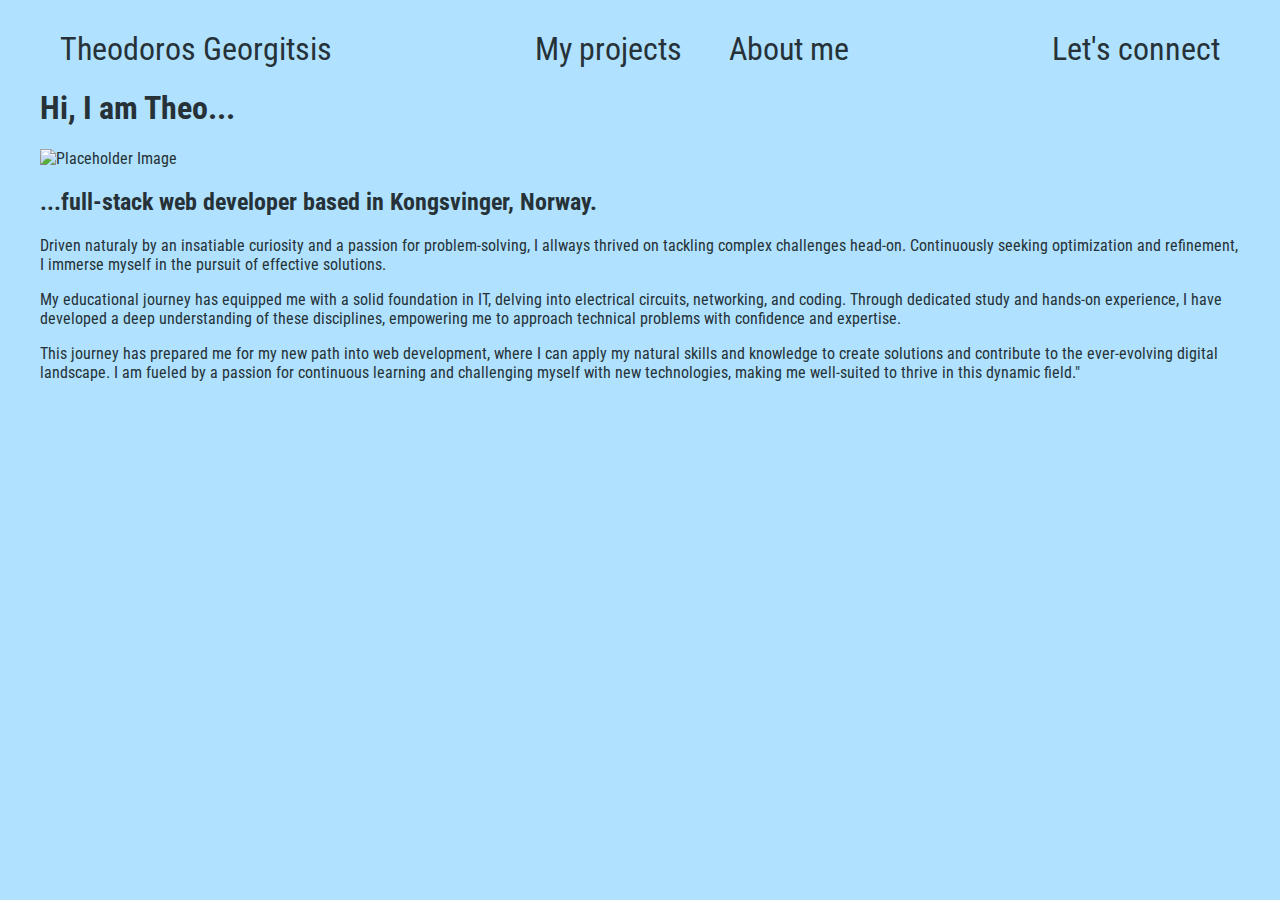
==== about.html @ 49977454 "feature: changed text" ====
<!DOCTYPE html>
<html lang="en">
	<head>
		<meta charset="UTF-8">
		<meta name="viewport"
			content="width=device-width, initial-scale=1.0">
		<title>
			Theodoros Georgitsis Web Developer Portfolio
		</title>
		<!-- favicon -->
		<link rel="apple-touch-icon" sizes="180x180" href="./images/favicons/apple-touch-icon.png">
		<link rel="icon" type="image/png" sizes="32x32" href="./images/favicons/favicon-32x32.png">
		<link rel="icon" type="image/png" sizes="16x16" href="./images/favicons/favicon-16x16.png">
		<link rel="manifest" href="/site.webmanifest">
		<!-- style sheets -->
		<link rel="stylesheet" type="text/css" href="https://cdnjs.cloudflare.com/ajax/libs/normalize/8.0.0/normalize.min.css">
		<link rel="stylesheet" type="text/css" href="./css/styles.css">
		<link rel="stylesheet" type="text/css" href="./css/about.css">
		<!-- font -->
		<link rel="preconnect" href="https://fonts.googleapis.com">
		<link rel="preconnect" href="https://fonts.gstatic.com" crossorigin>
		<link href="https://fonts.googleapis.com/css2?family=Roboto+Condensed:ital,wght@0,100..900;1,100..900&display=swap" rel="stylesheet">
	</head>
	<body>
		<header>
			<ul class="menu">
				<li>
					<a class="menuItem"
						href="projects.html">
						My projects
					</a>
				</li>
				<li>
					<a class="menuItem"
						href="about.html">
						About me
					</a>
				</li>
				<li>
					<a class="menuItem"
						href="contact.html">
						Let's connect
					</a>
				</li>
			</ul>
			<div class="navigation-smaller-screens">
				<div class="page-logo-div">
					<a href="./index.html"
						class="page-logo-link">
						Theodoros Georgitsis
					</a>
				</div>
				<div class="middle-stretch-section"></div>
				<div class="collapsible-menu">
					<button class="hamburger menu-icon"></button>
				</div>
			</div>
			<div class="navigation-bigger-screens">
				<div class="page-logo-div">
					<a href="./index.html"
						class="page-logo-link">
						Theodoros Georgitsis
					</a>
				</div>
				<div class="middle-stretch-section">
					<a href="projects.html">My projects</a>
					<a href="about.html">About me</a>
				</div>
				<div class="lets-connect">
					<a href="contact.html">Let's connect</a>
				</div>
			</div>

		</header>
		<main>
			<h1 class="main-header">Hi, I am Theo...</h1>
			<div class="about-content">
				<div class="left-column">

					<img src="https://picsum.photos/300/300"
						alt="Placeholder Image">
				</div>
				<div class="right-column">
					<h2>
						...full-stack web developer based in Kongsvinger, Norway.
					</h2>
					<p>
						Driven naturaly by an insatiable curiosity and a passion for problem-solving, I allways thrived on tackling complex challenges head-on. Continuously seeking optimization and refinement, I immerse myself in the pursuit of effective solutions.
					</p>
					<p>
						My educational journey has equipped me with a solid foundation in IT, delving into electrical circuits, networking, and coding. Through dedicated study and hands-on experience, I have developed a deep understanding of these disciplines, empowering me to approach technical problems with confidence and expertise.
					</p>
					<p>
						This journey has prepared me for my new path into web development, where I can apply my natural skills and knowledge to create solutions and contribute to the ever-evolving digital landscape. I am fueled by a passion for continuous learning and challenging myself with new technologies, making me well-suited to thrive in this dynamic field."
					</p>

				</div>

			</div>
		</main>
		<footer></footer>

		<script src="./js/collapsiblemenu.js"></script>
	</body>
</html>
---- css/styles.css ----
* {
  box-sizing: border-box;
}

:root a {
  color: #263238;
}
:root a:visited {
  color: #263238;
}
:root a:hover {
  color: #263238;
}
:root a:active {
  color: #263238;
}

body {
  font-family: "Roboto Condensed", sans-serif;
  background-color: #b0e2ff;
  color: #263238;
  max-width: 1200px;
  margin: 30px auto;
}

header {
  font-family: "Roboto Condensed", sans-serif;
  background-color: #b0e2ff;
  color: #263238;
  font-size: xx-large;
}

.page-logo-div {
  text-decoration: none;
  align-self: center;
}

.navigation-smaller-screens {
  display: flex;
}
.navigation-smaller-screens a {
  text-decoration: none;
}
.navigation-smaller-screens .page-logo-div {
  flex-grow: 0;
}
.navigation-smaller-screens .middle-stretch-section {
  flex-grow: 1;
}
.navigation-smaller-screens .collapsible-menu {
  flex-grow: 0;
}

.navigation-bigger-screens {
  display: flex;
}
.navigation-bigger-screens a {
  text-decoration: none;
}
.navigation-bigger-screens a:active, .navigation-bigger-screens a:hover {
  text-decoration: underline;
}
.navigation-bigger-screens .page-logo-div {
  margin-left: 20px;
  flex-grow: 0;
}
.navigation-bigger-screens .page-logo-div a {
  text-decoration: none;
}
.navigation-bigger-screens .middle-stretch-section {
  flex-grow: 1;
  text-align: center;
}
.navigation-bigger-screens .middle-stretch-section a {
  margin: 0 20px;
}
.navigation-bigger-screens .lets-connect {
  flex-grow: 0;
  margin-right: 20px;
}

.menu {
  background-color: #263238;
  list-style-type: none;
  padding-left: 0px;
  position: fixed;
  transform: translateY(-100%);
  transition: transform 0.5s;
  margin: 0;
  top: 0;
  left: 0;
  right: 0;
  bottom: 0;
  z-index: 99;
}
.menu li {
  text-align: center;
  border: 1px solid #263238;
  padding: 10px 20px;
}
.menu li a {
  text-decoration: none;
  color: #fff;
}
.menu li a:visited {
  color: #fff;
}
.menu li a:hover, .menu li a:active {
  color: #fff;
  text-decoration: underline;
}

.show-menu {
  transform: translateY(85px);
}

.hamburger {
  height: 50px;
  width: 50px;
  border: none;
}

.menu-icon {
  background: url("../images/menu-icon.png");
}

.close-icon {
  background: url("../images/close-icon.png");
}

@media all and (max-width: 850px) {
  .navigation-bigger-screens {
    display: none;
  }
}
@media all and (min-width: 851px) and (max-width: 1023px) {
  .navigation-smaller-screens {
    display: none;
  }
}
@media (min-width: 1024px) {
  .navigation-smaller-screens {
    display: none;
  }
}/*# sourceMappingURL=styles.css.map */
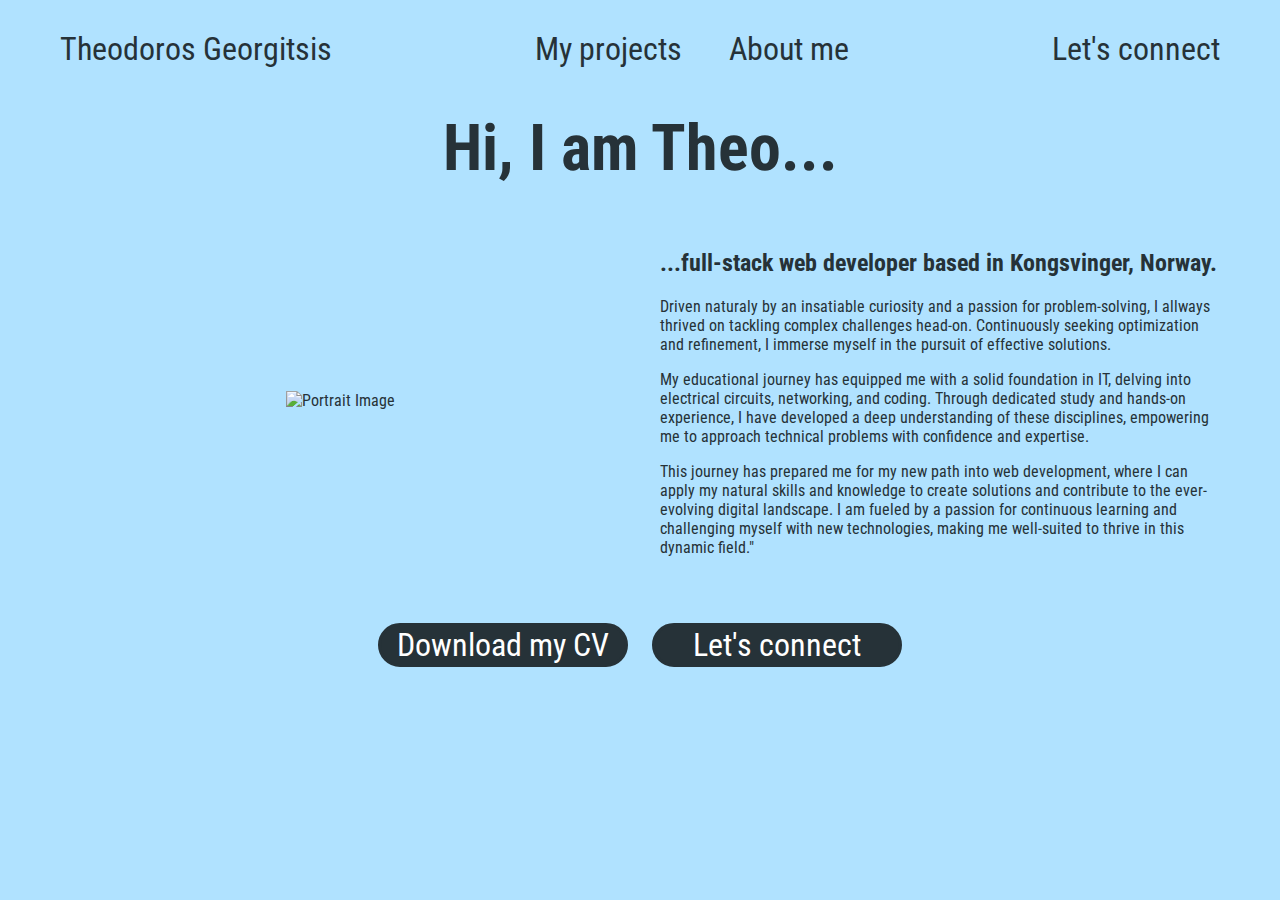
==== commit d3824b0e: "feature: defined animations" ====
--- a/about.html
+++ b/about.html
@@ -77,8 +77,8 @@
 			<div class="about-content">
 				<div class="left-column">
 
-					<img src="https://picsum.photos/300/300"
-						alt="Placeholder Image">
+					<img src="./images/portrait.png"
+						alt="Portrait Image">
 				</div>
 				<div class="right-column">
 					<h2>
@@ -97,6 +97,12 @@
 				</div>
 
 			</div>
+			<div class="take-action-links">
+			<a href="./files/Georgitsis-Theodoros-Resume.pdf" download="Georgitsis-Theodoros-Resume.pdf">Download my CV</a>
+			<a href="contact.html">Let's connect</a>
+			<div>
+
+			</div>
 		</main>
 		<footer></footer>
 
--- a/css/styles.css
+++ b/css/styles.css
@@ -1,3 +1,43 @@
+@keyframes slideInFromRight {
+  0% {
+    transform: translateX(25px);
+    opacity: 0;
+  }
+  100% {
+    transform: translateX(0);
+    opacity: 1;
+  }
+}
+@keyframes slideInFromLeft {
+  0% {
+    transform: translateX(-25px);
+    opacity: 0;
+  }
+  100% {
+    transform: translateX(0);
+    opacity: 1;
+  }
+}
+@keyframes slideInFromTop {
+  0% {
+    transform: translateY(-25px);
+    opacity: 0;
+  }
+  100% {
+    transform: translateX(0);
+    opacity: 1;
+  }
+}
+@keyframes slideInFromButtom {
+  0% {
+    transform: translateY(25px);
+    opacity: 0;
+  }
+  100% {
+    transform: translateX(0);
+    opacity: 1;
+  }
+}
 * {
   box-sizing: border-box;
 }
@@ -85,7 +125,7 @@
   padding-left: 0px;
   position: fixed;
   transform: translateY(-100%);
-  transition: transform 0.5s;
+  transition: transform 0.2s;
   margin: 0;
   top: 0;
   left: 0;
--- a/css/about.css
+++ b/css/about.css
@@ -0,0 +1,68 @@
+@import url("./styles.scss");
+.main-header {
+  width: 100%;
+  text-align: center;
+  font-size: 4em;
+  animation: slideInFromTop 0.5s ease forwards;
+}
+
+.about-content {
+  display: flex;
+  flex-direction: column;
+}
+.about-content .left-column {
+  margin: 0 20px;
+  flex: 1 0 200px;
+  text-align: center;
+  align-self: center;
+  animation: slideInFromLeft 0.5s ease forwards;
+}
+.about-content .left-column img {
+  max-width: 300px;
+  height: auto;
+}
+.about-content .right-column {
+  margin: 0 20px;
+  flex: 1 0 200px;
+  text-align: center;
+  animation: slideInFromRight 0.5s ease forwards;
+}
+
+.take-action-links {
+  text-align: center;
+  margin-top: 50px;
+}
+.take-action-links a {
+  display: inline-block;
+  font-size: xx-large;
+  color: #fff;
+  text-decoration: none;
+  text-align: center;
+  background-color: #263238;
+  margin: 0px 10px;
+  height: auto;
+  width: 250px;
+  border: 3px solid #263238;
+  border-radius: 25px;
+  animation: slideInFromButtom 0.5s ease forwards;
+}
+.take-action-links a:visited, .take-action-links a:active, .take-action-links a:hover {
+  color: #fff;
+}
+
+@media all and (min-width: 851px) and (max-width: 1023px) {
+  .about-content {
+    flex-direction: row;
+  }
+  .about-content .right-column {
+    text-align: left;
+  }
+}
+@media (min-width: 1024px) {
+  .about-content {
+    flex-direction: row;
+  }
+  .about-content .right-column {
+    text-align: left;
+  }
+}/*# sourceMappingURL=about.css.map */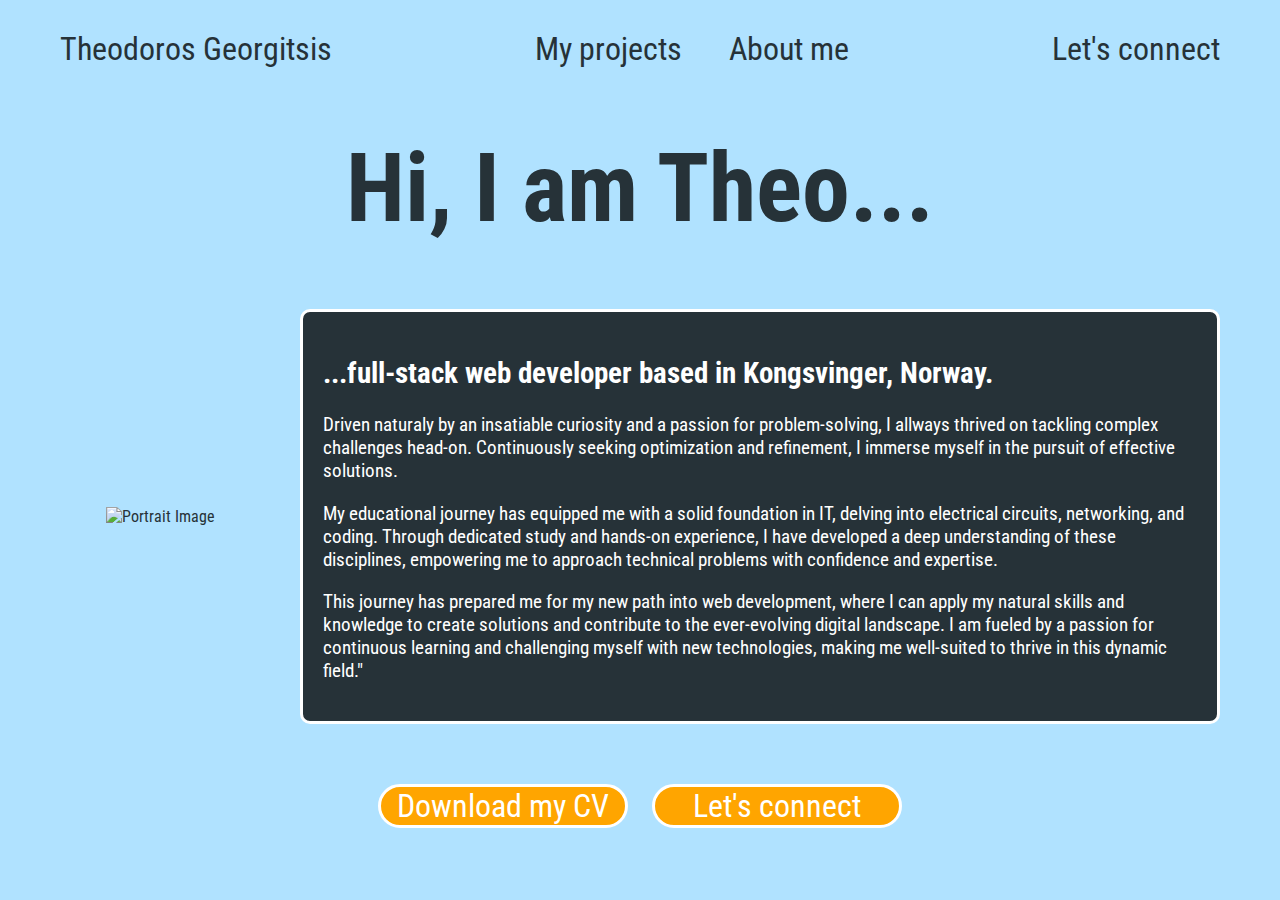
==== commit 2bfacdc9: "feature: refined stylings" ====
--- a/about.html
+++ b/about.html
@@ -77,7 +77,7 @@
 			<div class="about-content">
 				<div class="left-column">
 
-					<img src="./images/portrait.png"
+					<img class="portrait-image"src="./images/portrait.png"
 						alt="Portrait Image">
 				</div>
 				<div class="right-column">
--- a/css/about.css
+++ b/css/about.css
@@ -12,20 +12,26 @@
 }
 .about-content .left-column {
   margin: 0 20px;
-  flex: 1 0 200px;
+  flex: 0 0 200px;
   text-align: center;
   align-self: center;
   animation: slideInFromLeft 0.5s ease forwards;
 }
-.about-content .left-column img {
-  max-width: 300px;
-  height: auto;
-}
 .about-content .right-column {
   margin: 0 20px;
+  padding: 20px;
+  background-color: #263238;
+  color: #fff;
+  border: 3px solid #fff;
+  border-radius: 10px 10px 10px 10px;
   flex: 1 0 200px;
   text-align: center;
   animation: slideInFromRight 0.5s ease forwards;
+}
+
+.portrait-image {
+  max-width: 40vw;
+  height: auto;
 }
 
 .take-action-links {
@@ -34,15 +40,15 @@
 }
 .take-action-links a {
   display: inline-block;
-  font-size: xx-large;
+  font-size: 2em;
   color: #fff;
   text-decoration: none;
   text-align: center;
-  background-color: #263238;
-  margin: 0px 10px;
+  background-color: #ffa500;
+  margin: 10px 10px;
   height: auto;
   width: 250px;
-  border: 3px solid #263238;
+  border: 3px solid #fff;
   border-radius: 25px;
   animation: slideInFromButtom 0.5s ease forwards;
 }
@@ -50,6 +56,18 @@
   color: #fff;
 }
 
+@media all and (min-width: 850px) {
+  .main-header {
+    font-size: 6em;
+  }
+  .portrait-image {
+    max-width: 300px;
+    height: auto;
+  }
+  .right-column {
+    font-size: 1.2em;
+  }
+}
 @media all and (min-width: 851px) and (max-width: 1023px) {
   .about-content {
     flex-direction: row;
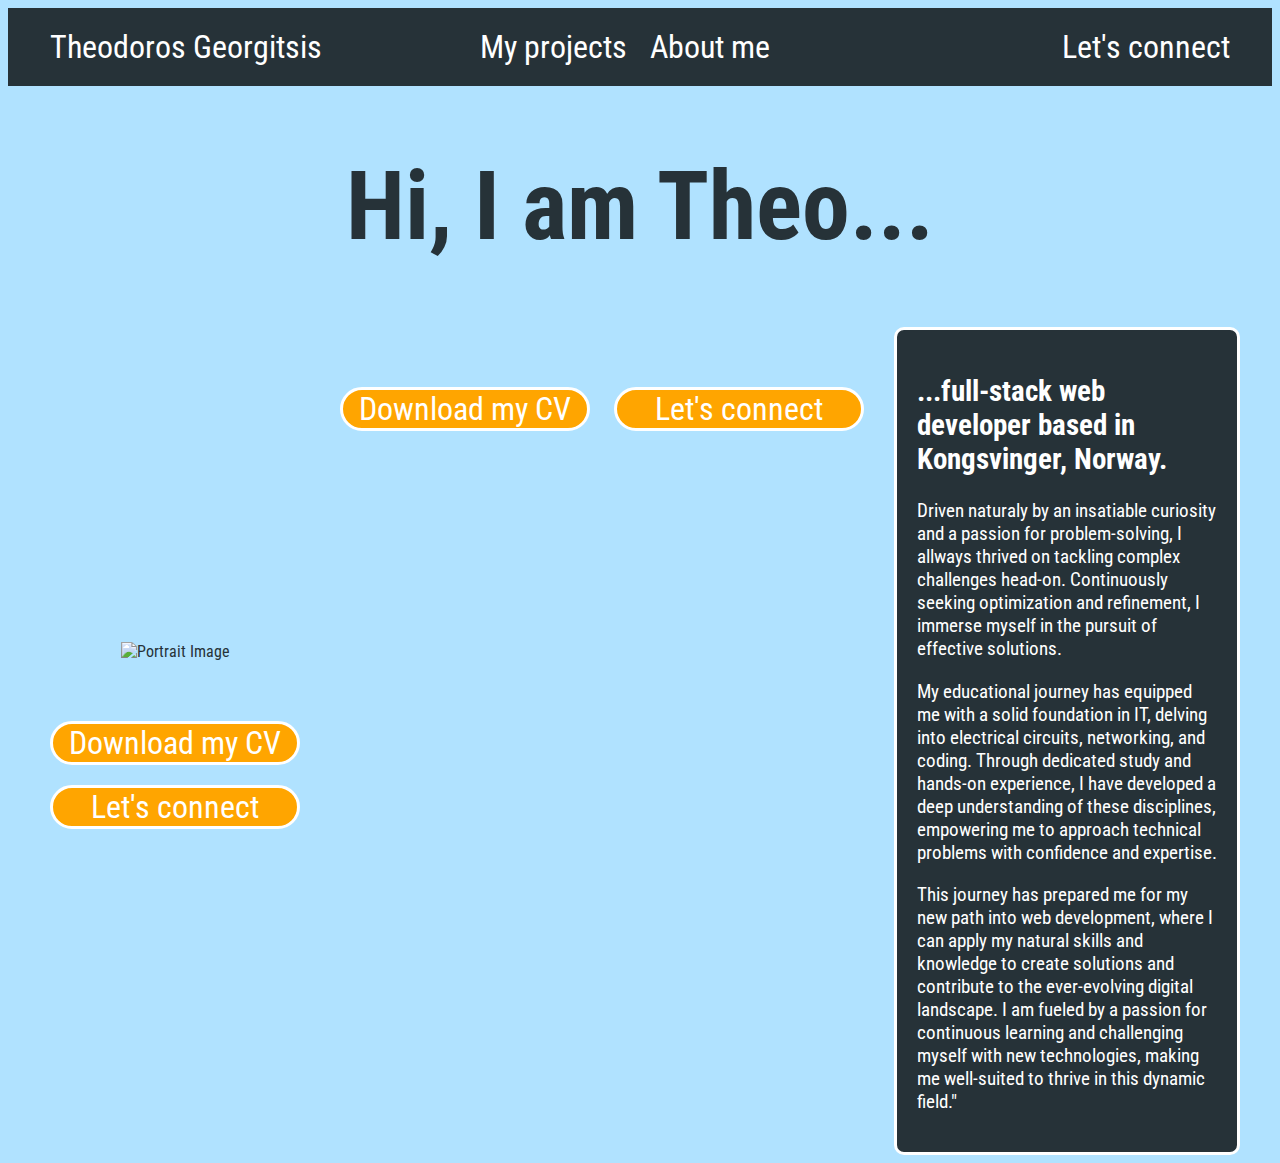
==== commit ecaff2f7: "." ====
--- a/about.html
+++ b/about.html
@@ -43,32 +43,29 @@
 					</a>
 				</li>
 			</ul>
-			<div class="navigation-smaller-screens">
-				<div class="page-logo-div">
-					<a href="./index.html"
-						class="page-logo-link">
-						Theodoros Georgitsis
+			<div class="navigation">
+				<a class="navigation-logo navigation-link"
+					href="./index.html">
+					Theodoros Georgitsis
+				</a>
+				<div class="navigation-middle">
+					<a class="navigation-link navigation-link-middle"
+						href="./projects.html">
+						My projects
+					</a>
+					<a class="navigation-link navigation-link-middle"
+						href="./about.html">
+						About me
 					</a>
 				</div>
-				<div class="middle-stretch-section"></div>
-				<div class="collapsible-menu">
-					<button class="hamburger menu-icon"></button>
+				<div class="navigation-end">
+					<a class="navigation-link lets-connect"
+						href="contact.html">
+						Let's connect
+					</a>
+					<button class="hamburger"></button>
 				</div>
-			</div>
-			<div class="navigation-bigger-screens">
-				<div class="page-logo-div">
-					<a href="./index.html"
-						class="page-logo-link">
-						Theodoros Georgitsis
-					</a>
-				</div>
-				<div class="middle-stretch-section">
-					<a href="projects.html">My projects</a>
-					<a href="about.html">About me</a>
-				</div>
-				<div class="lets-connect">
-					<a href="contact.html">Let's connect</a>
-				</div>
+
 			</div>
 
 		</header>
@@ -76,9 +73,23 @@
 			<h1 class="main-header">Hi, I am Theo...</h1>
 			<div class="about-content">
 				<div class="left-column">
-
-					<img class="portrait-image"src="./images/portrait.png"
+					<img class="portrait-image"
+						src="./images/portrait.png"
 						alt="Portrait Image">
+					<div class="take-action-links under-portrait">
+						<a href="./files/Georgitsis-Theodoros-Resume.pdf"
+							download="Georgitsis-Theodoros-Resume.pdf">
+							Download my CV
+						</a>
+						<a href="contact.html">Let's connect</a>
+					</div>
+				</div>
+				<div class="take-action-links under-about-content">
+					<a href="./files/Georgitsis-Theodoros-Resume.pdf"
+						download="Georgitsis-Theodoros-Resume.pdf">
+						Download my CV
+					</a>
+					<a href="contact.html">Let's connect</a>
 				</div>
 				<div class="right-column">
 					<h2>
@@ -97,12 +108,7 @@
 				</div>
 
 			</div>
-			<div class="take-action-links">
-			<a href="./files/Georgitsis-Theodoros-Resume.pdf" download="Georgitsis-Theodoros-Resume.pdf">Download my CV</a>
-			<a href="contact.html">Let's connect</a>
-			<div>
 
-			</div>
 		</main>
 		<footer></footer>
 
--- a/css/styles.css
+++ b/css/styles.css
@@ -24,7 +24,7 @@
     opacity: 0;
   }
   100% {
-    transform: translateX(0);
+    transform: translateY(0);
     opacity: 1;
   }
 }
@@ -34,40 +34,59 @@
     opacity: 0;
   }
   100% {
-    transform: translateX(0);
+    transform: translateY(0);
+    opacity: 1;
+  }
+}
+@keyframes brighten20pers {
+  0% {
+    opacity: 0.85;
+  }
+  100% {
     opacity: 1;
   }
 }
 * {
   box-sizing: border-box;
-}
-
-:root a {
-  color: #263238;
-}
-:root a:visited {
-  color: #263238;
-}
-:root a:hover {
-  color: #263238;
-}
-:root a:active {
-  color: #263238;
 }
 
 body {
   font-family: "Roboto Condensed", sans-serif;
   background-color: #b0e2ff;
+}
+
+header {
+  background-color: #263238;
+}
+
+main {
   color: #263238;
   max-width: 1200px;
-  margin: 30px auto;
-}
-
-header {
-  font-family: "Roboto Condensed", sans-serif;
-  background-color: #b0e2ff;
-  color: #263238;
+  margin: 0 auto;
+}
+
+.navigation {
+  max-width: 1200px;
+  margin: 0 auto;
+  padding: 20px 0;
+  display: flex;
+  align-items: center;
+}
+
+.navigation-link {
+  color: #fff;
   font-size: xx-large;
+  text-decoration: none;
+}
+.navigation-link:visited {
+  color: #fff;
+}
+.navigation-link:hover {
+  color: #fff;
+  text-decoration: underline;
+}
+.navigation-link:active {
+  color: #fff;
 }
 
 .page-logo-div {
@@ -75,48 +94,45 @@
   align-self: center;
 }
 
-.navigation-smaller-screens {
-  display: flex;
-}
-.navigation-smaller-screens a {
-  text-decoration: none;
-}
-.navigation-smaller-screens .page-logo-div {
-  flex-grow: 0;
-}
-.navigation-smaller-screens .middle-stretch-section {
-  flex-grow: 1;
-}
-.navigation-smaller-screens .collapsible-menu {
-  flex-grow: 0;
-}
-
-.navigation-bigger-screens {
-  display: flex;
-}
-.navigation-bigger-screens a {
-  text-decoration: none;
-}
-.navigation-bigger-screens a:active, .navigation-bigger-screens a:hover {
-  text-decoration: underline;
-}
-.navigation-bigger-screens .page-logo-div {
-  margin-left: 20px;
-  flex-grow: 0;
-}
-.navigation-bigger-screens .page-logo-div a {
-  text-decoration: none;
-}
-.navigation-bigger-screens .middle-stretch-section {
-  flex-grow: 1;
+.navigation-logo {
+  flex: 1 1 300px;
+  padding-left: 10px;
+}
+
+.navigation-middle {
+  display: none;
+}
+
+.navigation-link-middle {
+  flex: 0 0 150px;
+}
+
+.lets-connect {
+  display: none;
+}
+
+.navigation-end {
+  flex: 1 1 300px;
+  text-align: end;
+  padding-right: 10px;
+}
+
+.hamburger {
+  height: 50px;
+  width: 50px;
+  border: none;
+  background: url("../images/menu-icon.png");
+}
+
+.close-icon {
+  background: url("../images/close-icon.png");
+}
+
+.main-header {
+  width: 100%;
   text-align: center;
-}
-.navigation-bigger-screens .middle-stretch-section a {
-  margin: 0 20px;
-}
-.navigation-bigger-screens .lets-connect {
-  flex-grow: 0;
-  margin-right: 20px;
+  font-size: 48px;
+  animation: slideInFromTop 0.5s ease forwards;
 }
 
 .menu {
@@ -154,32 +170,46 @@
   transform: translateY(85px);
 }
 
-.hamburger {
-  height: 50px;
-  width: 50px;
-  border: none;
-}
-
-.menu-icon {
-  background: url("../images/menu-icon.png");
-}
-
-.close-icon {
-  background: url("../images/close-icon.png");
-}
-
-@media all and (max-width: 850px) {
-  .navigation-bigger-screens {
+@media all and (min-width: 890px) {
+  .navigation-middle {
+    display: flex;
+    justify-content: center;
+    align-items: center;
+    flex: 1 0 200px;
+    -moz-column-gap: 20px;
+         column-gap: 20px;
+  }
+  .hamburger {
     display: none;
   }
+  .lets-connect {
+    display: block;
+  }
+  .navigation-middle {
+    flex-grow: 1;
+  }
+  .navigation-logo,
+  .navigation-end {
+    flex-grow: 0;
+  }
+}
+@media all and (min-width: 451px) and (max-width: 650px) {
+  .main-header {
+    font-size: 60px;
+  }
+}
+@media all and (min-width: 651px) and (max-width: 850px) {
+  .main-header {
+    font-size: 72px;
+  }
 }
 @media all and (min-width: 851px) and (max-width: 1023px) {
-  .navigation-smaller-screens {
-    display: none;
-  }
-}
-@media (min-width: 1024px) {
-  .navigation-smaller-screens {
-    display: none;
+  .main-header {
+    font-size: 84px;
+  }
+}
+@media all and (min-width: 1024px) {
+  .main-header {
+    font-size: 84px;
   }
 }/*# sourceMappingURL=styles.css.map */--- a/css/about.css
+++ b/css/about.css
@@ -11,14 +11,14 @@
   flex-direction: column;
 }
 .about-content .left-column {
-  margin: 0 20px;
+  margin-right: 20px;
   flex: 0 0 200px;
   text-align: center;
   align-self: center;
   animation: slideInFromLeft 0.5s ease forwards;
 }
 .about-content .right-column {
-  margin: 0 20px;
+  margin-left: 20px;
   padding: 20px;
   background-color: #263238;
   color: #fff;
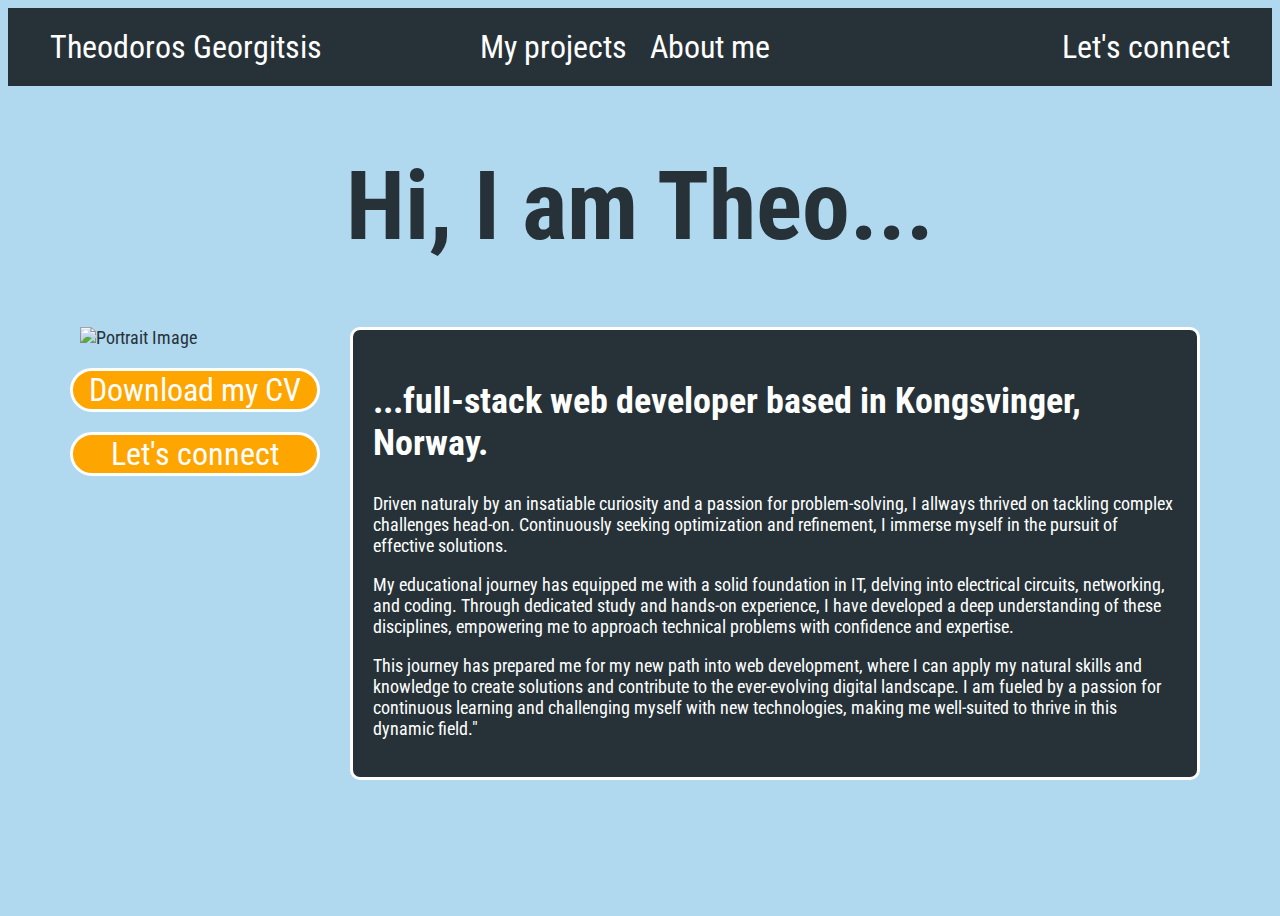
==== commit 8f5a6010: "Merge pull request #3 from Georgitsis/dev" ====
--- a/about.html
+++ b/about.html
@@ -14,7 +14,7 @@
 		<link rel="manifest" href="/site.webmanifest">
 		<!-- style sheets -->
 		<link rel="stylesheet" type="text/css" href="https://cdnjs.cloudflare.com/ajax/libs/normalize/8.0.0/normalize.min.css">
-		<link rel="stylesheet" type="text/css" href="./css/styles.css">
+		<!--<link rel="stylesheet" type="text/css" href="./css/styles.css">-->
 		<link rel="stylesheet" type="text/css" href="./css/about.css">
 		<!-- font -->
 		<link rel="preconnect" href="https://fonts.googleapis.com">
@@ -92,7 +92,7 @@
 					<a href="contact.html">Let's connect</a>
 				</div>
 				<div class="right-column">
-					<h2>
+					<h2 class="secondary-header">
 						...full-stack web developer based in Kongsvinger, Norway.
 					</h2>
 					<p>
--- a/css/styles.css
+++ b/css/styles.css
@@ -52,7 +52,10 @@
 
 body {
   font-family: "Roboto Condensed", sans-serif;
-  background-color: #b0e2ff;
+  background-color: #b0d8ef;
+  height: -moz-max-content;
+  height: max-content;
+  min-height: 100vh;
 }
 
 header {
@@ -131,7 +134,7 @@
 .main-header {
   width: 100%;
   text-align: center;
-  font-size: 48px;
+  font-size: 8vw;
   animation: slideInFromTop 0.5s ease forwards;
 }
 
@@ -146,13 +149,14 @@
   top: 0;
   left: 0;
   right: 0;
-  bottom: 0;
+  bottom: 0px;
   z-index: 99;
 }
 .menu li {
   text-align: center;
   border: 1px solid #263238;
   padding: 10px 20px;
+  font-size: xx-large;
 }
 .menu li a {
   text-decoration: none;
@@ -167,9 +171,14 @@
 }
 
 .show-menu {
-  transform: translateY(85px);
-}
-
+  transform: translateY(90px);
+}
+
+@media all and (max-width: 600px) {
+  .main-header {
+    font-size: 48px;
+  }
+}
 @media all and (min-width: 890px) {
   .navigation-middle {
     display: flex;
@@ -193,23 +202,8 @@
     flex-grow: 0;
   }
 }
-@media all and (min-width: 451px) and (max-width: 650px) {
+@media all and (min-width: 1200px) {
   .main-header {
-    font-size: 60px;
-  }
-}
-@media all and (min-width: 651px) and (max-width: 850px) {
-  .main-header {
-    font-size: 72px;
-  }
-}
-@media all and (min-width: 851px) and (max-width: 1023px) {
-  .main-header {
-    font-size: 84px;
-  }
-}
-@media all and (min-width: 1024px) {
-  .main-header {
-    font-size: 84px;
+    font-size: 96px;
   }
 }/*# sourceMappingURL=styles.css.map */--- a/css/about.css
+++ b/css/about.css
@@ -1,24 +1,234 @@
-@import url("./styles.scss");
+@keyframes slideInFromRight {
+  0% {
+    transform: translateX(25px);
+    opacity: 0;
+  }
+  100% {
+    transform: translateX(0);
+    opacity: 1;
+  }
+}
+@keyframes slideInFromLeft {
+  0% {
+    transform: translateX(-25px);
+    opacity: 0;
+  }
+  100% {
+    transform: translateX(0);
+    opacity: 1;
+  }
+}
+@keyframes slideInFromTop {
+  0% {
+    transform: translateY(-25px);
+    opacity: 0;
+  }
+  100% {
+    transform: translateY(0);
+    opacity: 1;
+  }
+}
+@keyframes slideInFromButtom {
+  0% {
+    transform: translateY(25px);
+    opacity: 0;
+  }
+  100% {
+    transform: translateY(0);
+    opacity: 1;
+  }
+}
+@keyframes brighten20pers {
+  0% {
+    opacity: 0.85;
+  }
+  100% {
+    opacity: 1;
+  }
+}
+* {
+  box-sizing: border-box;
+}
+
+body {
+  font-family: "Roboto Condensed", sans-serif;
+  background-color: #b0d8ef;
+  height: -moz-max-content;
+  height: max-content;
+  min-height: 100vh;
+}
+
+header {
+  background-color: #263238;
+}
+
+main {
+  color: #263238;
+  max-width: 1200px;
+  margin: 0 auto;
+  padding: 0 20px;
+  font-size: large;
+}
+
+.navigation {
+  max-width: 1200px;
+  margin: 0 auto;
+  padding: 20px 0;
+  display: flex;
+  align-items: center;
+}
+
+.navigation-link {
+  color: #fff;
+  font-size: xx-large;
+  text-decoration: none;
+}
+.navigation-link:visited {
+  color: #fff;
+}
+.navigation-link:hover {
+  color: #fff;
+  text-decoration: underline;
+}
+.navigation-link:active {
+  color: #fff;
+}
+
+.page-logo-div {
+  text-decoration: none;
+  align-self: center;
+}
+
+.navigation-logo {
+  flex: 1 1 300px;
+  padding-left: 10px;
+}
+
+.navigation-middle {
+  display: none;
+}
+
+.navigation-link-middle {
+  flex: 0 0 150px;
+}
+
+.lets-connect {
+  display: none;
+}
+
+.navigation-end {
+  flex: 1 1 300px;
+  text-align: end;
+  padding-right: 10px;
+}
+
+.hamburger {
+  height: 50px;
+  width: 50px;
+  border: none;
+  background: url("../images/menu-icon.png");
+}
+
+.close-icon {
+  background: url("../images/close-icon.png");
+}
+
 .main-header {
   width: 100%;
   text-align: center;
-  font-size: 4em;
+  font-size: 8vw;
   animation: slideInFromTop 0.5s ease forwards;
 }
 
+.secondary-header {
+  font-size: 3vw;
+}
+
+.menu {
+  background-color: #263238;
+  list-style-type: none;
+  padding-left: 0px;
+  position: fixed;
+  transform: translateY(-100%);
+  transition: transform 0.2s;
+  margin: 0;
+  top: 0;
+  left: 0;
+  right: 0;
+  bottom: 0px;
+  z-index: 99;
+}
+.menu li {
+  text-align: center;
+  border: 1px solid #263238;
+  padding: 10px 20px;
+  font-size: xx-large;
+}
+.menu li a {
+  text-decoration: none;
+  color: #fff;
+}
+.menu li a:visited {
+  color: #fff;
+}
+.menu li a:hover, .menu li a:active {
+  color: #fff;
+  text-decoration: underline;
+}
+
+.show-menu {
+  transform: translateY(90px);
+}
+
+@media all and (max-width: 600px) {
+  .main-header {
+    font-size: 48px;
+  }
+  .secondary-header {
+    font-size: 18px;
+  }
+}
+@media all and (min-width: 890px) {
+  .navigation-middle {
+    display: flex;
+    justify-content: center;
+    align-items: center;
+    flex: 1 0 200px;
+    -moz-column-gap: 20px;
+         column-gap: 20px;
+  }
+  .hamburger {
+    display: none;
+  }
+  .lets-connect {
+    display: block;
+  }
+  .navigation-middle {
+    flex-grow: 1;
+  }
+  .navigation-logo,
+  .navigation-end {
+    flex-grow: 0;
+  }
+}
+@media all and (min-width: 1200px) {
+  .main-header {
+    font-size: 96px;
+  }
+  .secondary-header {
+    font-size: 36px;
+  }
+}
 .about-content {
   display: flex;
   flex-direction: column;
 }
 .about-content .left-column {
-  margin-right: 20px;
-  flex: 0 0 200px;
-  text-align: center;
   align-self: center;
   animation: slideInFromLeft 0.5s ease forwards;
 }
 .about-content .right-column {
-  margin-left: 20px;
+  margin: 0 20px;
   padding: 20px;
   background-color: #263238;
   color: #fff;
@@ -32,15 +242,15 @@
 .portrait-image {
   max-width: 40vw;
   height: auto;
+  margin-left: 20px;
 }
 
 .take-action-links {
   text-align: center;
-  margin-top: 50px;
 }
 .take-action-links a {
   display: inline-block;
-  font-size: 2em;
+  font-size: xx-large;
   color: #fff;
   text-decoration: none;
   text-align: center;
@@ -56,31 +266,36 @@
   color: #fff;
 }
 
-@media all and (min-width: 850px) {
-  .main-header {
-    font-size: 6em;
-  }
+.under-portrait {
+  display: none;
+}
+
+@media all and (min-width: 851px) {
   .portrait-image {
     max-width: 300px;
     height: auto;
   }
-  .right-column {
-    font-size: 1.2em;
-  }
-}
-@media all and (min-width: 851px) and (max-width: 1023px) {
   .about-content {
     flex-direction: row;
   }
+  .about-content .left-column {
+    display: flex;
+    flex: 0 1 200px;
+    flex-direction: column;
+    justify-content: flex-start;
+    height: inherit;
+    align-self: flex-start;
+  }
   .about-content .right-column {
     text-align: left;
   }
-}
-@media (min-width: 1024px) {
-  .about-content {
-    flex-direction: row;
-  }
-  .about-content .right-column {
-    text-align: left;
+  .take-action-links {
+    margin-top: 10px;
+  }
+  .under-portrait {
+    display: block;
+  }
+  .under-about-content {
+    display: none;
   }
 }/*# sourceMappingURL=about.css.map */